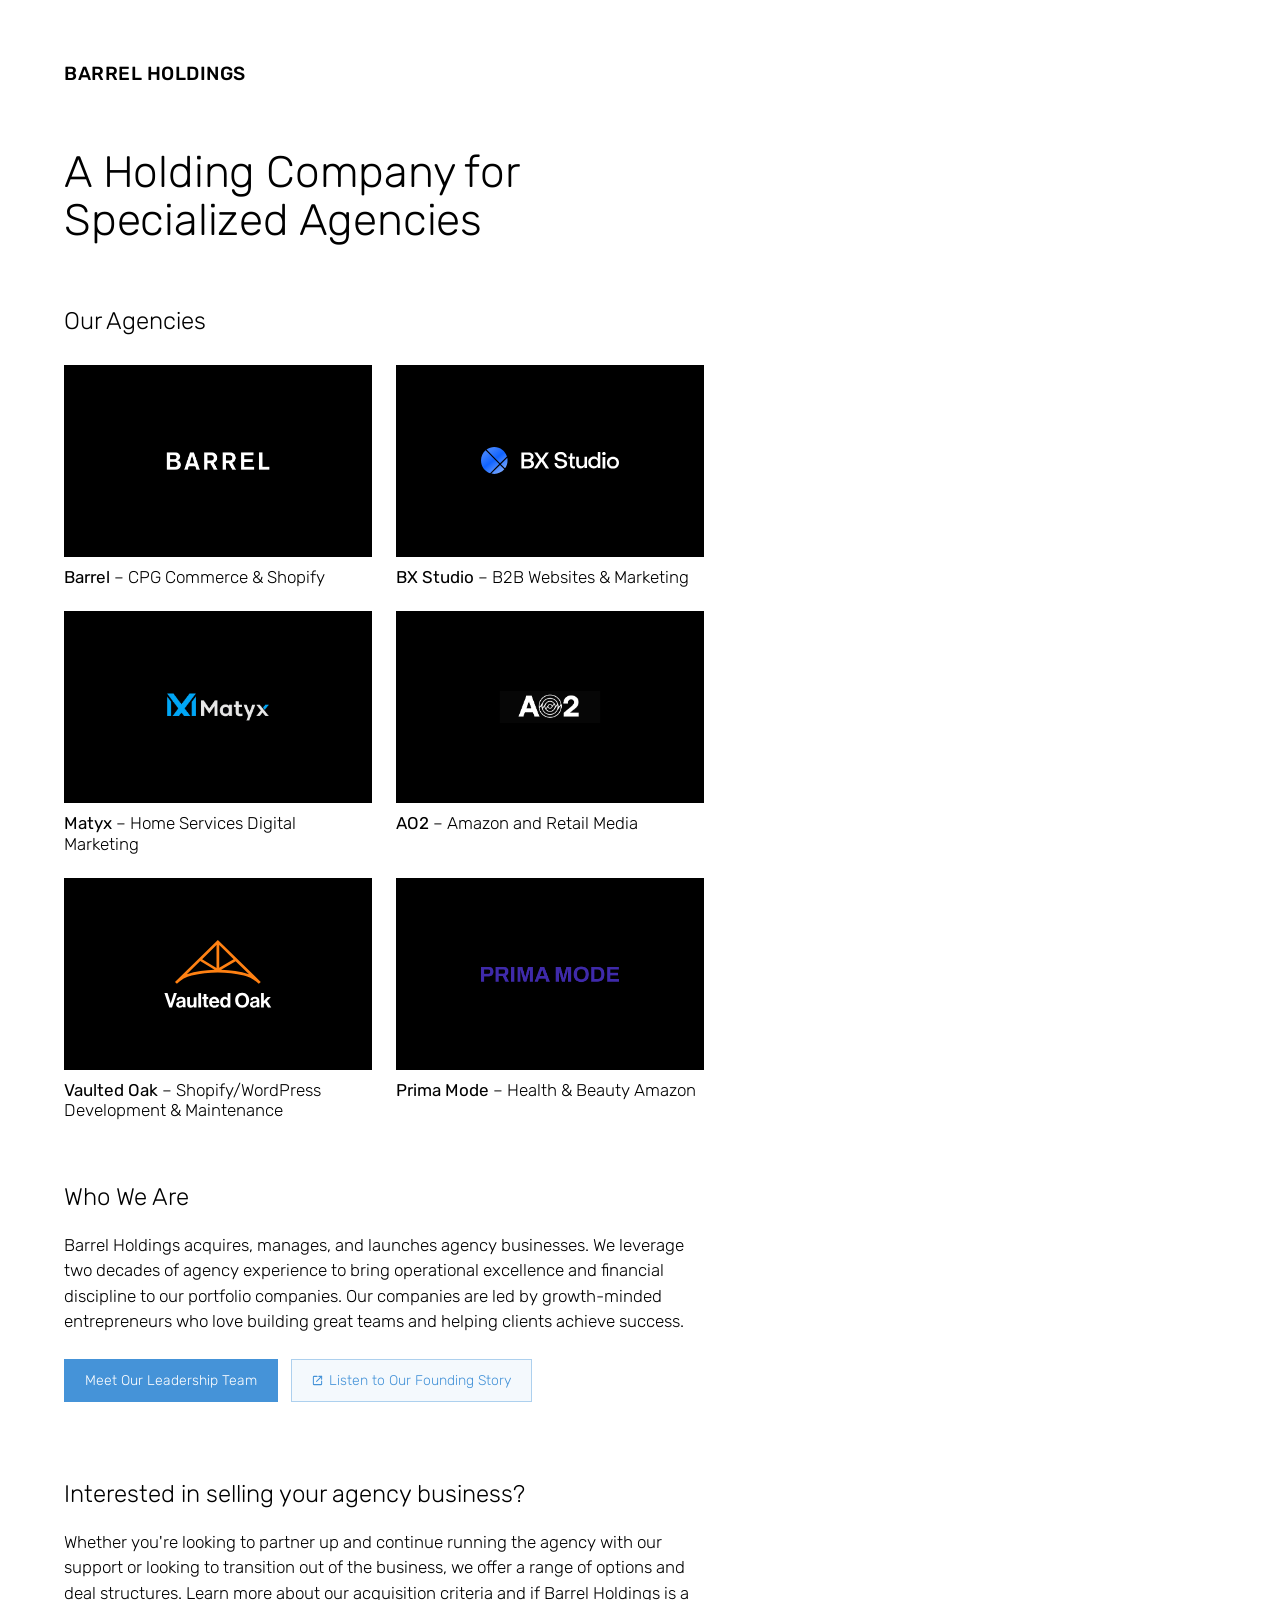
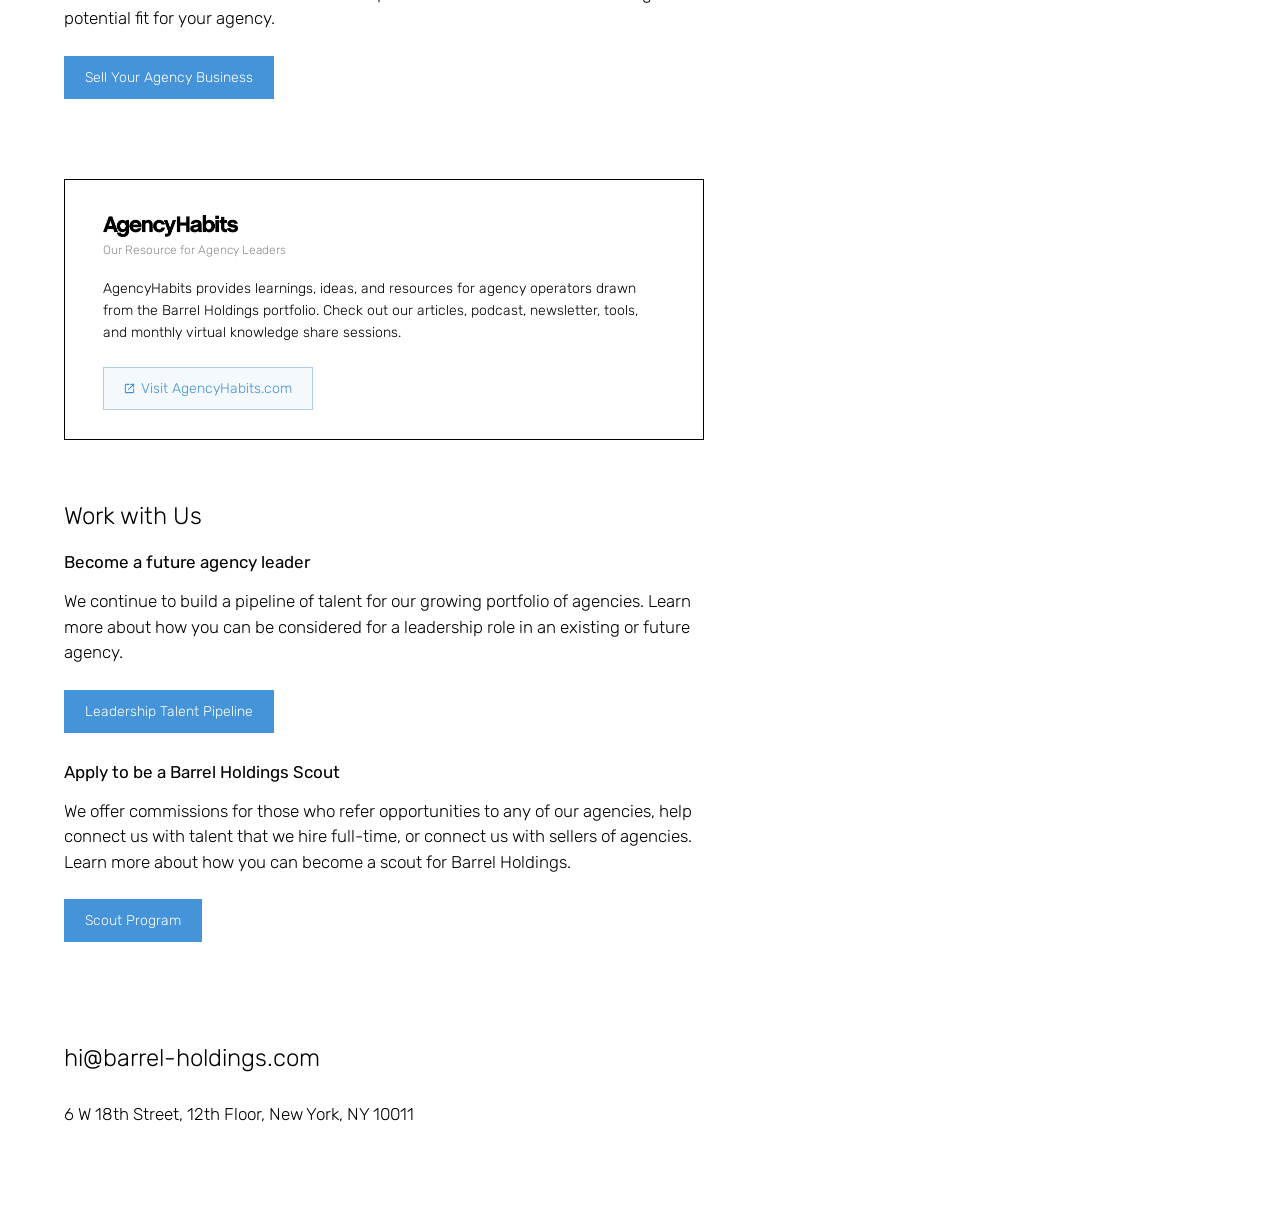
==== index.html @ 647a97f8 "Initial commit: Barrel Holdings website Static site for barrel-holdings.com with 5 pages (home, lead" ====
<!DOCTYPE html>
<html lang="en">
<head>
  <meta charset="utf-8"/>
  <title>Barrel Holdings — A Holding Company for Specialized Agencies</title>
  <meta content="Barrel Holdings is a holding company that acquires, manages, and launches specialized digital agencies. Portfolio includes Barrel, BX Studio, Matyx, Prima Mode, AO2, and Vaulted Oak. Co-founded by Peter Kang and Sei-Wook Kim." name="description"/>
  <meta content="Peter Kang, Sei-Wook Kim" name="author"/>
  <meta content="index, follow" name="robots"/>
  <meta content="#000000" name="theme-color"/>
  <link rel="canonical" href="https://barrel-holdings.com/"/>
  <meta content="width=device-width, initial-scale=1" name="viewport"/>

  <meta content="website" property="og:type"/>
  <meta content="Barrel Holdings" property="og:site_name"/>
  <meta content="Barrel Holdings — A Holding Company for Specialized Agencies" property="og:title"/>
  <meta content="Barrel Holdings is a holding company that acquires, manages, and launches specialized digital agencies. Portfolio includes Barrel, BX Studio, Matyx, Prima Mode, AO2, and Vaulted Oak." property="og:description"/>
  <meta content="https://barrel-holdings.com/" property="og:url"/>
  <meta content="https://barrel-holdings.com/images/barrel-holdings-og.jpg" property="og:image"/>
  <meta content="Barrel Holdings" property="og:image:alt"/>
  <meta content="en_US" property="og:locale"/>

  <meta content="summary_large_image" name="twitter:card"/>
  <meta content="Barrel Holdings — A Holding Company for Specialized Agencies" name="twitter:title"/>
  <meta content="Barrel Holdings is a holding company that acquires, manages, and launches specialized digital agencies. Portfolio includes Barrel, BX Studio, Matyx, Prima Mode, AO2, and Vaulted Oak." name="twitter:description"/>
  <meta content="https://barrel-holdings.com/images/barrel-holdings-og.jpg" name="twitter:image"/>

  <link rel="preconnect" href="https://fonts.googleapis.com"/>
  <link rel="preconnect" href="https://fonts.gstatic.com" crossorigin/>
  <link rel="stylesheet" href="https://fonts.googleapis.com/css2?family=Rubik:wght@300;400;500;600;700&display=swap"/>
  <link href="images/favicon.jpg" rel="shortcut icon" type="image/x-icon"/>
  <link href="images/webclip-favicon.jpg" rel="apple-touch-icon"/>
  <link rel="stylesheet" href="css/style.css"/>

  <script type="application/ld+json">
  {
    "@context": "https://schema.org",
    "@type": "Organization",
    "@id": "https://barrel-holdings.com/#organization",
    "name": "Barrel Holdings",
    "alternateName": "Barrel Holdings LLC",
    "url": "https://barrel-holdings.com/",
    "logo": "https://barrel-holdings.com/images/barrel-holdings-og.jpg",
    "image": "https://barrel-holdings.com/images/barrel-holdings-og.jpg",
    "description": "Barrel Holdings is a holding company that acquires, manages, and launches specialized digital agencies.",
    "email": "hi@barrel-holdings.com",
    "address": {
      "@type": "PostalAddress",
      "streetAddress": "6 W 18th Street, 12th Floor",
      "addressLocality": "New York",
      "addressRegion": "NY",
      "postalCode": "10011",
      "addressCountry": "US"
    },
    "founder": [
      {
        "@type": "Person",
        "name": "Peter Kang",
        "jobTitle": "Co-founder & Chairman",
        "url": "https://www.peterkang.com",
        "sameAs": [
          "https://www.linkedin.com/in/peterkang34/",
          "https://www.peterkang.com",
          "https://www.holdcoguide.com/"
        ]
      },
      {
        "@type": "Person",
        "name": "Sei-Wook Kim",
        "jobTitle": "Co-founder & Vice Chairman",
        "sameAs": ["https://www.linkedin.com/in/seiwookkim/"]
      }
    ],
    "subOrganization": [
      { "@type": "Organization", "name": "Barrel", "url": "https://www.barrelny.com/", "description": "CPG Commerce & Shopify agency" },
      { "@type": "Organization", "name": "BX Studio", "url": "https://bx.studio/", "description": "B2B Websites & Marketing agency" },
      { "@type": "Organization", "name": "Matyx", "url": "https://matyx.com/", "description": "Home Services Digital Marketing agency" },
      { "@type": "Organization", "name": "Prima Mode", "url": "https://www.primamodeagency.com/", "description": "Health & Beauty Amazon agency" },
      { "@type": "Organization", "name": "AO2", "url": "https://www.ao2management.com/", "description": "Amazon and Retail Media agency" },
      { "@type": "Organization", "name": "Vaulted Oak", "url": "https://agencyhabits.com/", "description": "Shopify/WordPress Development & Maintenance" }
    ],
    "knowsAbout": [
      "Agency holding company",
      "Specialized digital agencies",
      "Agency acquisitions",
      "Agency mergers and acquisitions",
      "Agency operations",
      "Agency leadership development"
    ]
  }
  </script>

  <script type="application/ld+json">
  {
    "@context": "https://schema.org",
    "@type": "WebSite",
    "@id": "https://barrel-holdings.com/#website",
    "url": "https://barrel-holdings.com/",
    "name": "Barrel Holdings",
    "description": "A Holding Company for Specialized Agencies",
    "publisher": { "@id": "https://barrel-holdings.com/#organization" },
    "inLanguage": "en-US"
  }
  </script>
</head>
<body class="black-bg">
  <div class="site-wrapper">
    <div class="logo-wrapper">
      <a href="/" class="home-link">
        <h1 class="logo">Barrel Holdings</h1>
      </a>
    </div>

    <div class="tagline-wrapper">
      <h2 class="tagline gray-text">A Holding Company for Specialized Agencies</h2>
    </div>

    <div class="content-wrapper">
      <h3 class="section-heading">Our Agencies</h3>
      <div class="companies-grid">
        <div class="company-wrapper">
          <div class="company-block">
            <a href="https://www.barrelny.com/" target="_blank" class="barrel-logo-wrapper">
              <img src="images/barrel-logo.png" loading="lazy" alt="BARREL logo" class="barrel-logo"/>
            </a>
          </div>
          <div class="caption"><span class="caption__name">Barrel</span> &ndash; CPG Commerce &amp; Shopify</div>
        </div>

        <div class="company-wrapper">
          <div class="company-block">
            <a href="https://bx.studio/" target="_blank" class="alt-logo-wrapper">
              <img src="images/bx-studio-logo.svg" loading="lazy" alt="BX Studio logo" class="alt-logo-image"/>
            </a>
          </div>
          <div class="caption"><span class="caption__name">BX Studio</span> &ndash; B2B Websites &amp; Marketing</div>
        </div>

        <div class="company-wrapper">
          <div class="company-block">
            <a href="https://matyx.com/" target="_blank" class="alt-logo-wrapper">
              <img src="images/matyx-logo.jpg" loading="lazy" sizes="100vw" srcset="images/matyx-logo-500.jpg 500w, images/matyx-logo-800.jpg 800w, images/matyx-logo.jpg 866w" alt="Matyx logo" class="alt-logo-image"/>
            </a>
          </div>
          <div class="caption"><span class="caption__name">Matyx</span> &ndash; Home Services Digital Marketing</div>
        </div>

        <div id="prima-mode-card" class="company-wrapper">
          <div class="company-block">
            <a href="https://www.primamodeagency.com/" class="alt-logo-wrapper">
              <img src="images/prima-mode-logo.png" loading="lazy" alt="Prima Mode logo" class="alt-logo-image"/>
            </a>
          </div>
          <div class="caption"><span class="caption__name">Prima Mode</span> &ndash; Health &amp; Beauty Amazon</div>
        </div>

        <div id="ao2-card" class="company-wrapper">
          <div class="company-block">
            <a href="https://www.ao2management.com/" target="_blank" class="alt-logo-wrapper">
              <img src="images/ao2-logo.png" loading="lazy" alt="AO2 logo" class="alt-logo-image"/>
            </a>
          </div>
          <div class="caption"><span class="caption__name">AO2</span> &ndash; Amazon and Retail Media</div>
        </div>

        <div id="vaulted-oak-card" class="company-wrapper">
          <div class="company-block">
            <a href="https://agencyhabits.com/" target="_blank" class="alt-logo-wrapper">
              <img src="images/vaultedoak-logo.svg" loading="lazy" alt="Vaulted Oak logo" class="alt-logo-image vo"/>
            </a>
          </div>
          <div class="caption"><span class="caption__name">Vaulted Oak</span> &ndash; Shopify/WordPress Development &amp; Maintenance</div>
        </div>
      </div>
    </div>

    <div class="content-wrapper">
      <h3 class="section-heading">Who We Are</h3>
      <p class="body-text">Barrel Holdings acquires, manages, and launches agency businesses. We leverage two decades of agency experience to bring operational excellence and financial discipline to our portfolio companies. Our companies are led by growth-minded entrepreneurs who love building great teams and helping clients achieve success.</p>
      <div class="button-row">
        <a href="meet-our-leadership-team/index.html" class="button">Meet Our Leadership Team</a>
        <a href="https://sites.libsyn.com/579845/site/the-barrel-holdings-origin-story-building-a-portfolio-of-agencies" target="_blank" class="button-secondary"><svg class="button-icon" xmlns="http://www.w3.org/2000/svg" viewBox="0 0 16 16" fill="none" stroke="currentColor" stroke-width="1.5" stroke-linecap="round" stroke-linejoin="round"><path d="M14 8.667V13a1 1 0 0 1-1 1H3a1 1 0 0 1-1-1V3a1 1 0 0 1 1-1h4.333"/><path d="M10 2h4v4"/><path d="M6.667 9.333 14 2"/></svg>Listen to Our Founding Story</a>
      </div>
    </div>

    <div class="content-wrapper">
      <h3 class="section-heading">Interested in selling your agency business?</h3>
      <p class="body-text">Whether you're looking to partner up and continue running the agency with our support or looking to transition out of the business, we offer a range of options and deal structures. Learn more about our acquisition criteria and if Barrel Holdings is a potential fit for your agency.</p>
      <div class="button-wrapper">
        <a href="sell-your-agency-business/index.html" class="button">Sell Your Agency Business</a>
      </div>
    </div>

    <div class="content-wrapper">
      <div class="resource-box">
        <div class="resource-box__header">
          <img src="images/AgencyHabits-logo-black.png" alt="AgencyHabits" class="resource-box__logo"/>
        </div>
        <p class="resource-box__label">Our Resource for Agency Leaders</p>
        <p class="resource-box__text">AgencyHabits provides learnings, ideas, and resources for agency operators drawn from the Barrel Holdings portfolio. Check out our articles, podcast, newsletter, tools, and monthly virtual knowledge share sessions.</p>
        <a href="https://www.agencyhabits.com/" target="_blank" class="button-secondary resource-box__btn"><svg class="button-icon" xmlns="http://www.w3.org/2000/svg" viewBox="0 0 16 16" fill="none" stroke="currentColor" stroke-width="1.5" stroke-linecap="round" stroke-linejoin="round"><path d="M14 8.667V13a1 1 0 0 1-1 1H3a1 1 0 0 1-1-1V3a1 1 0 0 1 1-1h4.333"/><path d="M10 2h4v4"/><path d="M6.667 9.333 14 2"/></svg>Visit AgencyHabits.com</a>
      </div>
    </div>

    <div class="content-wrapper">
      <h3 class="section-heading">Work with Us</h3>
      <p class="subhead">Become a future agency leader</p>
      <p class="body-text">We continue to build a pipeline of talent for our growing portfolio of agencies. Learn more about how you can be considered for a leadership role in an existing or future agency.</p>
      <div class="button-wrapper">
        <a href="leadership-talent-pipeline/index.html" class="button">Leadership Talent Pipeline</a>
      </div>
      <p class="subhead subhead--spaced">Apply to be a Barrel Holdings Scout</p>
      <p class="body-text">We offer commissions for those who refer opportunities to any of our agencies, help connect us with talent that we hire full-time, or connect us with sellers of agencies. Learn more about how you can become a scout for Barrel Holdings.</p>
      <a href="barrel-holdings-scout-program/index.html" class="button">Scout Program</a>
    </div>

    <div class="email-wrapper">
      <a href="mailto:hi@barrel-holdings.com" class="section-heading gray-text">hi@barrel-holdings.com</a>
    </div>
    <p class="body-text">6 W 18th Street, 12th Floor, New York, NY 10011</p>
  </div>
</body>
</html>
---- css/style.css ----
/* =====================
   Reset
   ===================== */
*, *::before, *::after { box-sizing: border-box; }
body { margin: 0; }
img { max-width: 100%; border: 0; }
h1 { margin: .67em 0; font-size: 2em; }

a { background-color: transparent; }
a:active, a:hover { outline: 0; }
p a { color: #5a91d3; }
p a:hover, p a:active { color: #397FC0; }

/* =====================
   Layout
   ===================== */
.black-bg { background-color: #fff; }

.site-wrapper {
  padding: 64px;
  animation: fadeIn 0.8s ease-out forwards;
}

.logo-wrapper { display: block; }

.tagline-wrapper {
  width: 80%;
  max-width: 640px;
  margin-top: 64px;
}

.content-wrapper {
  max-width: 640px;
  margin: 64px 0;
}

.content-wrapper--spaced { margin-top: 100px; }
.content-wrapper--flush { margin-top: 0; }

.email-wrapper {
  margin: 32px 0;
  text-decoration: none;
  transition: opacity .2s cubic-bezier(.165, .84, .44, 1);
}
.email-wrapper:hover { opacity: .7; }

@keyframes fadeIn {
  from { opacity: 0; filter: blur(5px); }
  to { opacity: 1; filter: blur(0); }
}

/* =====================
   Typography
   ===================== */
.logo {
  color: #000;
  letter-spacing: .5px;
  text-transform: uppercase;
  font-family: Rubik, sans-serif;
  font-size: 19px;
  font-weight: 500;
  line-height: 1em;
  text-decoration: none;
  display: inline;
}

.home-link {
  text-decoration: none;
  display: inline-block;
  transition: opacity .2s;
}
.home-link:hover { opacity: .7; }

.tagline {
  color: #000;
  letter-spacing: -.2px;
  margin: 0;
  font-family: Rubik, sans-serif;
  font-size: 44px;
  font-weight: 300;
  line-height: 1.1em;
  display: inline-block;
}

.section-heading {
  color: #000;
  margin: 48px 0 24px;
  font-family: Rubik, sans-serif;
  font-size: 24px;
  font-weight: 300;
  line-height: 100%;
  text-decoration: none;
}

.section-heading.gray-text {
  margin-bottom: 24px;
  font-weight: 300;
}

.gray-text { color: #000; }

.body-text {
  font-family: Rubik, sans-serif;
  font-size: 17px;
  font-weight: 300;
  line-height: 1.5em;
  margin-bottom: 24px;
}

.body-text--tight { margin-bottom: -38px; }
.body-text--tight-q1 { margin-bottom: 20px; }
.body-text--spaced { margin-top: 30px; }

.subhead {
  font-family: Rubik, sans-serif;
  font-size: 17px;
  font-weight: 400;
  line-height: 1.2em;
  margin: 0;
}

.subhead--spaced { margin-top: 13px; }

.social-link {
  display: inline-flex;
  align-items: center;
  justify-content: center;
  width: 28px;
  height: 28px;
  color: #000;
  opacity: 0.55;
  text-decoration: none;
  transition: opacity 0.2s ease;
}

.social-link:hover { opacity: 1; }
.social-link svg { width: 22px; height: 22px; fill: currentColor; display: block; }

.caption {
  font-family: Rubik, sans-serif;
  font-size: 17px;
  font-weight: 300;
  line-height: 1.2em;
  margin-top: 10px;
}

.caption__name { font-weight: 400; }

/* =====================
   Companies Grid
   ===================== */
.companies-grid {
  display: grid;
  grid-template:
    ". Area-2"
    ". ."
    ". Area"
    / 1fr 1fr;
  grid-auto-columns: 1fr;
  grid-column-gap: 24px;
  grid-row-gap: 24px;
  margin: 32px 0;
}

.company-block {
  background-color: #000;
  width: 100%;
  height: 192px;
  display: inline-block;
  transition: border-color .2s cubic-bezier(.165, .84, .44, 1);
}

.barrel-logo-wrapper,
.alt-logo-wrapper {
  align-items: center;
  justify-content: center;
  width: 100%;
  height: 100%;
  transition: opacity .2s;
  display: flex;
}
.barrel-logo-wrapper:hover,
.alt-logo-wrapper:hover { opacity: .5; }

.barrel-logo {
  width: 44%;
  max-width: 144px;
  margin: 0 auto;
}

.alt-logo-image { width: 45%; }
.alt-logo-image.vo { width: 35%; }

#prima-mode-card { grid-area: Area; }
#ao2-card,
#vaulted-oak-card { grid-area: span 1 / span 1 / span 1 / span 1; }

/* =====================
   Headshot
   ===================== */
.headshot {
  margin-top: -8px;
  margin-bottom: 16px;
  width: 220px;
}

/* =====================
   Buttons
   ===================== */
.button {
  background-color: #4593d8;
  margin-bottom: 40px;
  padding: 12px 20px;
  font-family: Rubik, sans-serif;
  font-size: 14px;
  font-weight: 300;
  color: #fff;
  text-decoration: none;
  display: inline-block;
  cursor: pointer;
  border: 1.5px solid #4593d8;
  border-radius: 0;
  line-height: inherit;
  transition: background-color .2s ease, color .2s ease, border-color .2s ease;
}
.button:hover {
  background-color: #3a7fc0;
  border-color: #3a7fc0;
}

.button-secondary {
  background-color: rgba(69, 147, 216, 0.06);
  margin-bottom: 40px;
  padding: 12px 20px;
  font-family: Rubik, sans-serif;
  font-size: 14px;
  font-weight: 300;
  color: #4593d8;
  text-decoration: none;
  display: inline-block;
  cursor: pointer;
  border: 1.5px solid rgba(69, 147, 216, 0.4);
  border-radius: 0;
  line-height: inherit;
  transition: background-color .2s ease, color .2s ease, border-color .2s ease;
}
.button-secondary:hover {
  background-color: #4593d8;
  border-color: #4593d8;
  color: #fff;
}

.button-icon {
  width: 11px;
  height: 11px;
  margin-right: 6px;
  vertical-align: -1px;
  display: inline-block;
}

.button-row {
  display: flex;
  gap: 13px;
  align-items: flex-start;
  flex-wrap: wrap;
  margin-bottom: -24px;
}

.button-wrapper {
  margin-top: 0;
  margin-bottom: -24px;
}

/* =====================
   Bullet Lists
   ===================== */
.bullet-list {
  list-style: none;
  padding: 0;
  margin: 0 0 24px;
}

.bullet-list li {
  font-family: Rubik, sans-serif;
  font-size: 17px;
  font-weight: 300;
  line-height: 1.55;
  color: #000;
  padding: 4px 0 4px 16px;
  position: relative;
}

.bullet-list li::before {
  content: '';
  position: absolute;
  left: 0;
  top: 0.8em;
  width: 4px;
  height: 4px;
  border-radius: 50%;
  background-color: #000;
  opacity: 0.6;
}

/* =====================
   Resource Box
   ===================== */
.resource-box {
  border: 1px solid #000;
  padding: 35px 38px 29px;
}

.resource-box__header { margin-bottom: 5px; }

.resource-box__logo {
  height: 22px;
  width: auto;
  display: block;
}

.resource-box__label {
  font-family: Rubik, sans-serif;
  font-size: 12px;
  font-weight: 300;
  color: rgba(0, 0, 0, 0.45);
  margin: 0 0 19px;
  line-height: 1.4;
}

.resource-box__text {
  font-family: Rubik, sans-serif;
  font-size: 14px;
  font-weight: 300;
  line-height: 1.6;
  color: #000;
  margin: 0 0 22px;
}

.resource-box__btn { margin-bottom: 0; }

/* =====================
   Criteria Cards
   ===================== */
.criteria-card {
  display: flex;
  gap: 22px;
  margin-top: 26px;
  padding: 26px 29px;
  border-left: 3px solid #4593d8;
  background-color: rgba(69, 147, 216, 0.04);
}

.criteria-card--secondary {
  border-left-color: rgba(69, 147, 216, 0.5);
  background-color: rgba(69, 147, 216, 0.02);
}

.criteria-card__number {
  font-family: Rubik, sans-serif;
  font-size: 34px;
  font-weight: 300;
  line-height: 1;
  color: rgba(69, 147, 216, 0.35);
  flex-shrink: 0;
  width: 29px;
  padding-top: 2px;
}

.criteria-card__content {
  flex: 1;
  min-width: 0;
}

.criteria-card__title {
  font-family: Rubik, sans-serif;
  font-size: 18px;
  font-weight: 400;
  line-height: 1.2;
  color: #000;
  margin: 0 0 3px;
}

.criteria-card__subtitle {
  font-family: Rubik, sans-serif;
  font-size: 12px;
  font-weight: 300;
  color: rgba(0, 0, 0, 0.45);
  margin: 0 0 16px;
  line-height: 1.4;
}

.criteria-card__list {
  list-style: none;
  padding: 0;
  margin: 0;
}

.criteria-card__list li {
  font-family: Rubik, sans-serif;
  font-size: 14px;
  font-weight: 300;
  line-height: 1.55;
  color: #000;
  padding: 6px 0 6px 13px;
  position: relative;
  border-bottom: 1px solid rgba(0, 0, 0, 0.06);
}

.criteria-card__list li:last-child {
  border-bottom: none;
  padding-bottom: 0;
}

.criteria-card__list li::before {
  content: '';
  position: absolute;
  left: 0;
  top: 0.95em;
  width: 4px;
  height: 4px;
  border-radius: 50%;
  background-color: #000;
  opacity: 0.6;
}

/* =====================
   Responsive: Tablet
   ===================== */
@media screen and (max-width: 991px) {
  .site-wrapper { padding: 48px; }
  .tagline-wrapper { margin-top: 48px; }
  .tagline { font-size: 32px; }
  .section-heading { margin-top: 0; margin-bottom: 16px; }
  .section-heading.gray-text { font-size: 24px; }
  .content-wrapper { margin-top: 48px; }
  .companies-grid { grid-column-gap: 20px; margin-top: 24px; }
  .company-block { height: 160px; }
  .barrel-logo { width: 50%; }
  .logo { font-size: 18px; }
  .caption { margin-top: 10px; }
}

/* =====================
   Responsive: Mobile Landscape
   ===================== */
@media screen and (max-width: 767px) {
  .site-wrapper { padding: 32px; }
  .tagline-wrapper { width: 100%; margin-top: 32px; }
  .tagline { font-size: 28px; }
  .section-heading,
  .section-heading.gray-text { font-size: 20px; }
  .content-wrapper { margin-top: 32px; margin-bottom: 48px; }
  .companies-grid {
    grid-column-gap: 12px;
    grid-row-gap: 16px;
    margin-top: 16px;
  }
  .company-block { height: 120px; }
  .barrel-logo { width: 50%; }
  .logo { font-size: 16px; }
  .body-text { font-size: 14px; }
  .body-text--tight-q1 { margin-bottom: 16px; }
  .subhead { font-size: 14px; }
  .caption { margin-top: 8px; font-size: 14px; }
  .bullet-list li { font-size: 14px; }
  .headshot { width: 100%; max-width: 220px; }

  .resource-box { padding: 26px 22px 19px; }
  .resource-box__logo { height: 19px; }
  .resource-box__text { font-size: 13px; }

  .criteria-card { padding: 19px 16px; gap: 14px; }
  .criteria-card__number { font-size: 26px; width: 22px; }
  .criteria-card__title { font-size: 15px; }
  .criteria-card__list li { font-size: 12px; }
}

/* =====================
   Responsive: Mobile Portrait
   ===================== */
@media screen and (max-width: 479px) {
  .site-wrapper { padding: 16px; }
  .tagline-wrapper { margin-top: 24px; }
  .tagline { font-size: 20px; }
  .section-heading { font-size: 16px; }
  .section-heading.gray-text { font-size: 12px; }
  .content-wrapper { margin-top: 32px; margin-bottom: 32px; }
  .companies-grid { width: 100%; margin-top: 16px; }
  .company-block { height: 80px; }
  .barrel-logo { width: 60%; }
  .logo { font-size: 13px; line-height: 13px; }
  .body-text { font-size: 11px; }
  .body-text--tight-q1 { margin-bottom: 16px; }
  .subhead { font-size: 11px; }
  .caption { margin-top: 8px; font-size: 10px; }
  .bullet-list li { font-size: 11px; }
  .alt-logo-image { width: 65%; }
  .alt-logo-image.vo { width: 46%; }
  .button { padding: 8px 16px; font-size: 11px; }
  .button-secondary { padding: 8px 16px; font-size: 11px; }

  .resource-box { padding: 19px 16px 16px; }
  .resource-box__logo { height: 16px; }
  .resource-box__text { font-size: 11px; }

  .criteria-card { flex-direction: column; gap: 6px; padding: 16px 13px; }
  .criteria-card__number { font-size: 22px; }
  .criteria-card__title { font-size: 14px; }
  .criteria-card__subtitle { font-size: 10px; }
  .criteria-card__list li { font-size: 11px; }
}
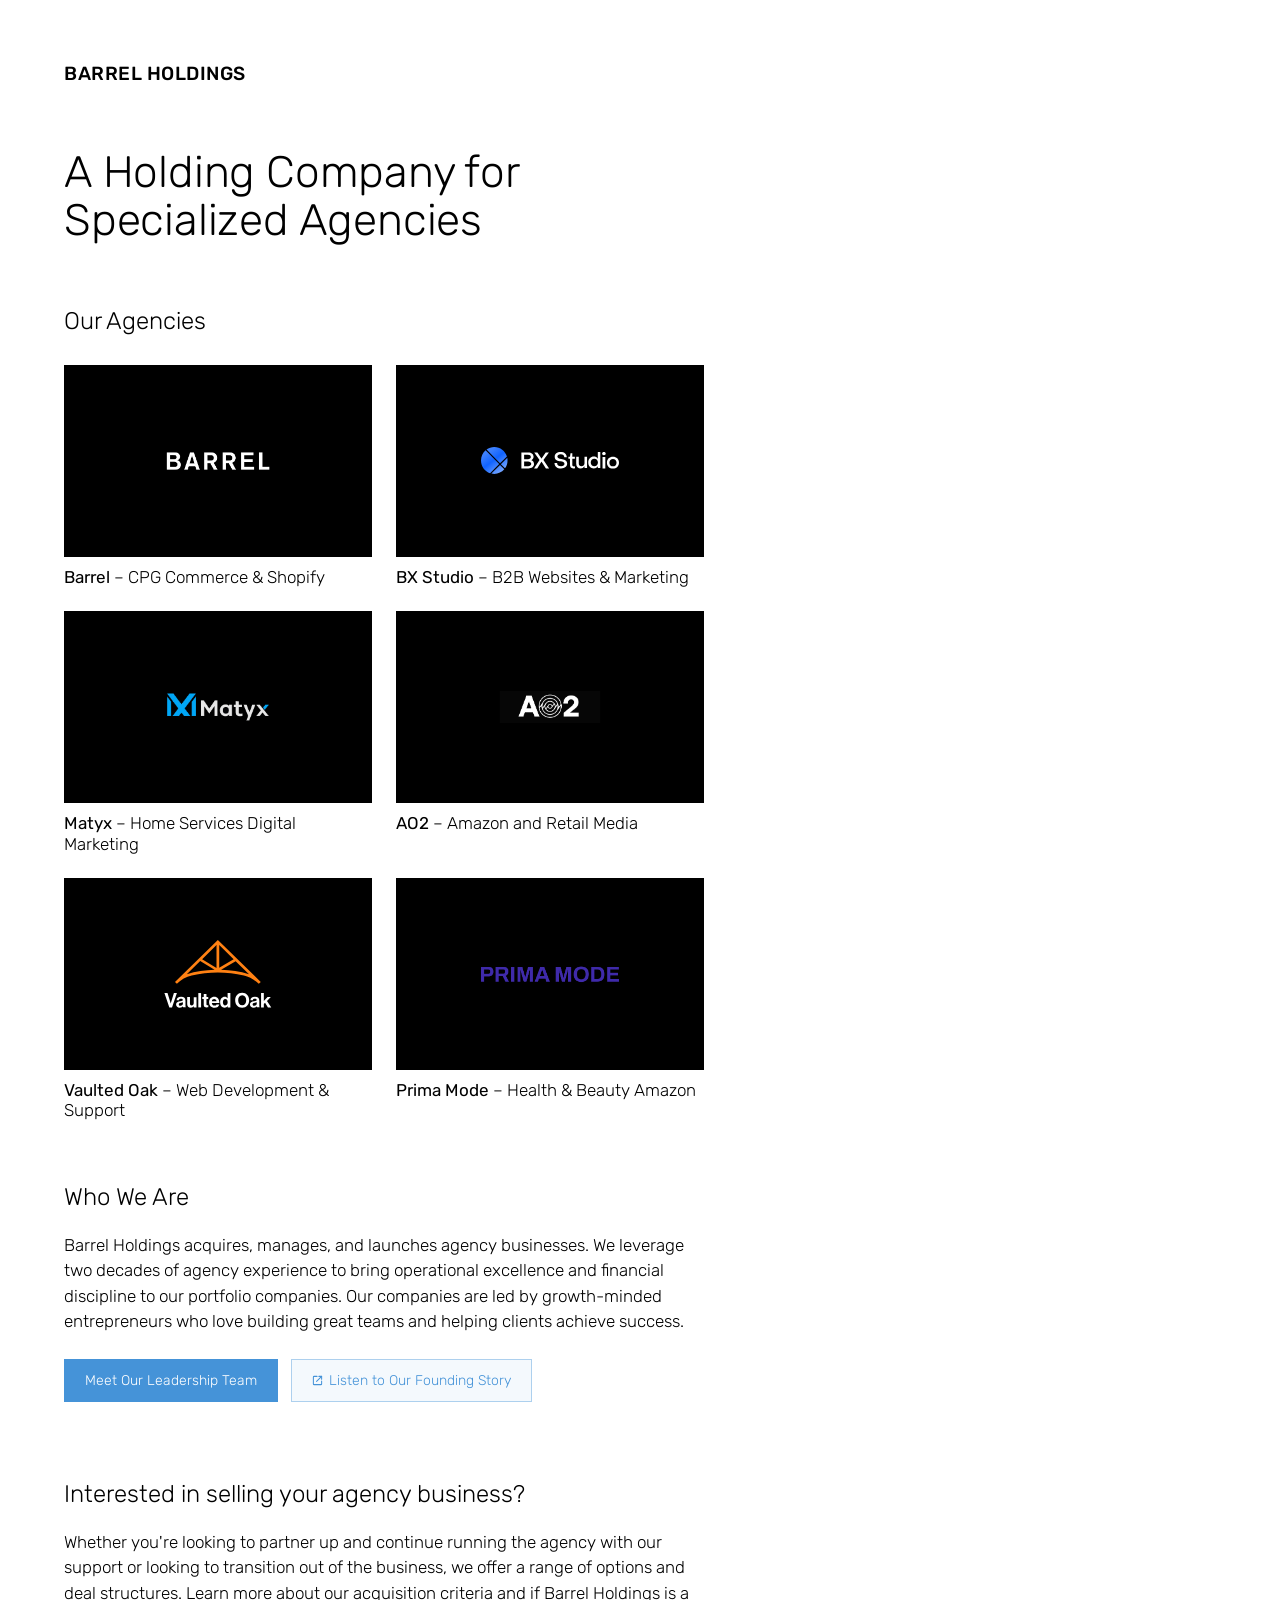
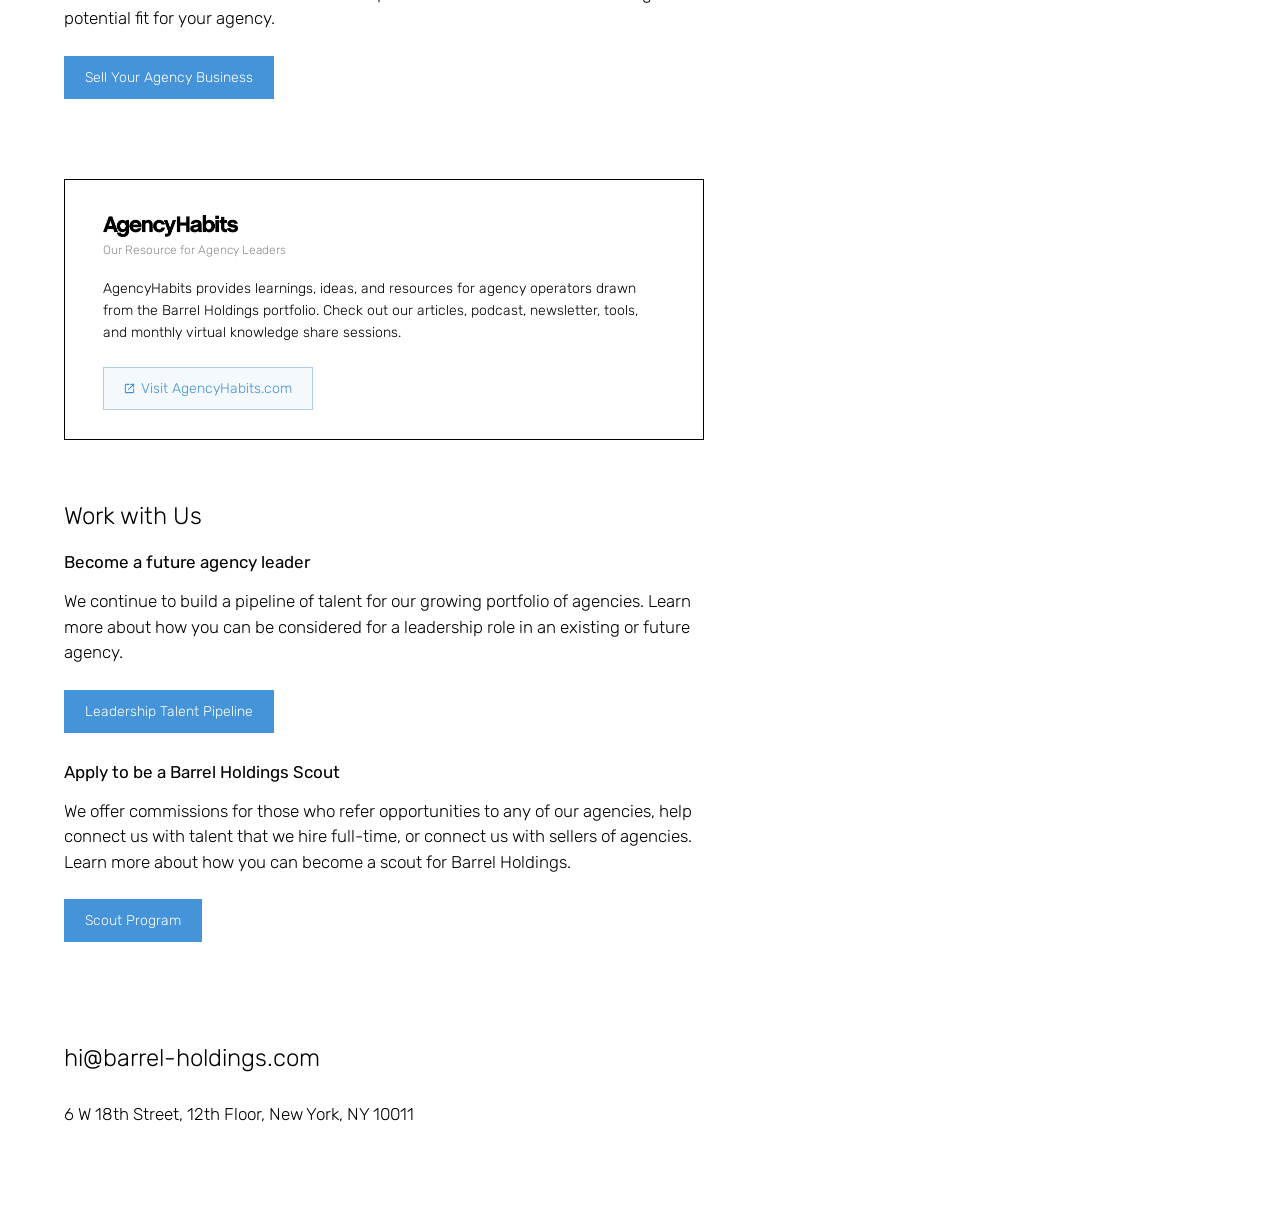
==== commit aac994f1: "Update Vaulted Oak description to "Web Development & Support" Co-Authored-By: Claude Opus 4.7 (1M co" ====
--- a/index.html
+++ b/index.html
@@ -76,7 +76,7 @@
       { "@type": "Organization", "name": "Matyx", "url": "https://matyx.com/", "description": "Home Services Digital Marketing agency" },
       { "@type": "Organization", "name": "Prima Mode", "url": "https://www.primamodeagency.com/", "description": "Health & Beauty Amazon agency" },
       { "@type": "Organization", "name": "AO2", "url": "https://www.ao2management.com/", "description": "Amazon and Retail Media agency" },
-      { "@type": "Organization", "name": "Vaulted Oak", "url": "https://agencyhabits.com/", "description": "Shopify/WordPress Development & Maintenance" }
+      { "@type": "Organization", "name": "Vaulted Oak", "url": "https://agencyhabits.com/", "description": "Web Development & Support" }
     ],
     "knowsAbout": [
       "Agency holding company",
@@ -168,7 +168,7 @@
               <img src="images/vaultedoak-logo.svg" loading="lazy" alt="Vaulted Oak logo" class="alt-logo-image vo"/>
             </a>
           </div>
-          <div class="caption"><span class="caption__name">Vaulted Oak</span> &ndash; Shopify/WordPress Development &amp; Maintenance</div>
+          <div class="caption"><span class="caption__name">Vaulted Oak</span> &ndash; Web Development &amp; Support</div>
         </div>
       </div>
     </div>
--- a/css/style.css
+++ b/css/style.css
@@ -444,68 +444,73 @@
    Responsive: Mobile Landscape
    ===================== */
 @media screen and (max-width: 767px) {
-  .site-wrapper { padding: 32px; }
+  .site-wrapper { padding: 44px; }
   .tagline-wrapper { width: 100%; margin-top: 32px; }
-  .tagline { font-size: 28px; }
+  .tagline { font-size: 42px; }
   .section-heading,
-  .section-heading.gray-text { font-size: 20px; }
+  .section-heading.gray-text { font-size: 30px; }
   .content-wrapper { margin-top: 32px; margin-bottom: 48px; }
   .companies-grid {
     grid-column-gap: 12px;
     grid-row-gap: 16px;
     margin-top: 16px;
   }
-  .company-block { height: 120px; }
+  .company-block { height: auto; aspect-ratio: 308 / 192; }
+  .button-row { row-gap: 10px; margin-bottom: 16px; }
+  .button-row .button,
+  .button-row .button-secondary { margin-bottom: 0; }
   .barrel-logo { width: 50%; }
-  .logo { font-size: 16px; }
-  .body-text { font-size: 14px; }
-  .body-text--tight-q1 { margin-bottom: 16px; }
-  .subhead { font-size: 14px; }
-  .caption { margin-top: 8px; font-size: 14px; }
-  .bullet-list li { font-size: 14px; }
+  .logo { font-size: 24px; }
+  .body-text { font-size: 21px; }
+  .body-text--tight-q1 { margin-bottom: 24px; }
+  .subhead { font-size: 21px; }
+  .caption { margin-top: 8px; font-size: 21px; }
+  .bullet-list li { font-size: 21px; }
   .headshot { width: 100%; max-width: 220px; }
 
+  .button { padding: 14px 22px; font-size: 17px; }
+  .button-secondary { padding: 14px 22px; font-size: 17px; }
+
   .resource-box { padding: 26px 22px 19px; }
-  .resource-box__logo { height: 19px; }
-  .resource-box__text { font-size: 13px; }
+  .resource-box__logo { height: 29px; }
+  .resource-box__text { font-size: 20px; }
 
   .criteria-card { padding: 19px 16px; gap: 14px; }
-  .criteria-card__number { font-size: 26px; width: 22px; }
-  .criteria-card__title { font-size: 15px; }
-  .criteria-card__list li { font-size: 12px; }
+  .criteria-card__number { font-size: 39px; width: 32px; }
+  .criteria-card__title { font-size: 23px; }
+  .criteria-card__list li { font-size: 18px; }
 }
 
 /* =====================
    Responsive: Mobile Portrait
    ===================== */
 @media screen and (max-width: 479px) {
-  .site-wrapper { padding: 16px; }
+  .site-wrapper { padding: 28px; }
   .tagline-wrapper { margin-top: 24px; }
-  .tagline { font-size: 20px; }
-  .section-heading { font-size: 16px; }
-  .section-heading.gray-text { font-size: 12px; }
+  .tagline { font-size: 30px; }
+  .section-heading { font-size: 24px; }
+  .section-heading.gray-text { font-size: 18px; }
   .content-wrapper { margin-top: 32px; margin-bottom: 32px; }
   .companies-grid { width: 100%; margin-top: 16px; }
-  .company-block { height: 80px; }
   .barrel-logo { width: 60%; }
-  .logo { font-size: 13px; line-height: 13px; }
-  .body-text { font-size: 11px; }
-  .body-text--tight-q1 { margin-bottom: 16px; }
-  .subhead { font-size: 11px; }
-  .caption { margin-top: 8px; font-size: 10px; }
-  .bullet-list li { font-size: 11px; }
+  .logo { font-size: 20px; line-height: 20px; }
+  .body-text { font-size: 17px; }
+  .body-text--tight-q1 { margin-bottom: 24px; }
+  .subhead { font-size: 17px; }
+  .caption { margin-top: 8px; font-size: 15px; }
+  .bullet-list li { font-size: 17px; }
   .alt-logo-image { width: 65%; }
   .alt-logo-image.vo { width: 46%; }
-  .button { padding: 8px 16px; font-size: 11px; }
-  .button-secondary { padding: 8px 16px; font-size: 11px; }
+  .button { padding: 12px 20px; font-size: 16px; }
+  .button-secondary { padding: 12px 20px; font-size: 16px; }
 
   .resource-box { padding: 19px 16px 16px; }
-  .resource-box__logo { height: 16px; }
-  .resource-box__text { font-size: 11px; }
+  .resource-box__logo { height: 24px; }
+  .resource-box__text { font-size: 17px; }
 
   .criteria-card { flex-direction: column; gap: 6px; padding: 16px 13px; }
-  .criteria-card__number { font-size: 22px; }
-  .criteria-card__title { font-size: 14px; }
-  .criteria-card__subtitle { font-size: 10px; }
-  .criteria-card__list li { font-size: 11px; }
-}
+  .criteria-card__number { font-size: 33px; }
+  .criteria-card__title { font-size: 21px; }
+  .criteria-card__subtitle { font-size: 15px; }
+  .criteria-card__list li { font-size: 17px; }
+}
